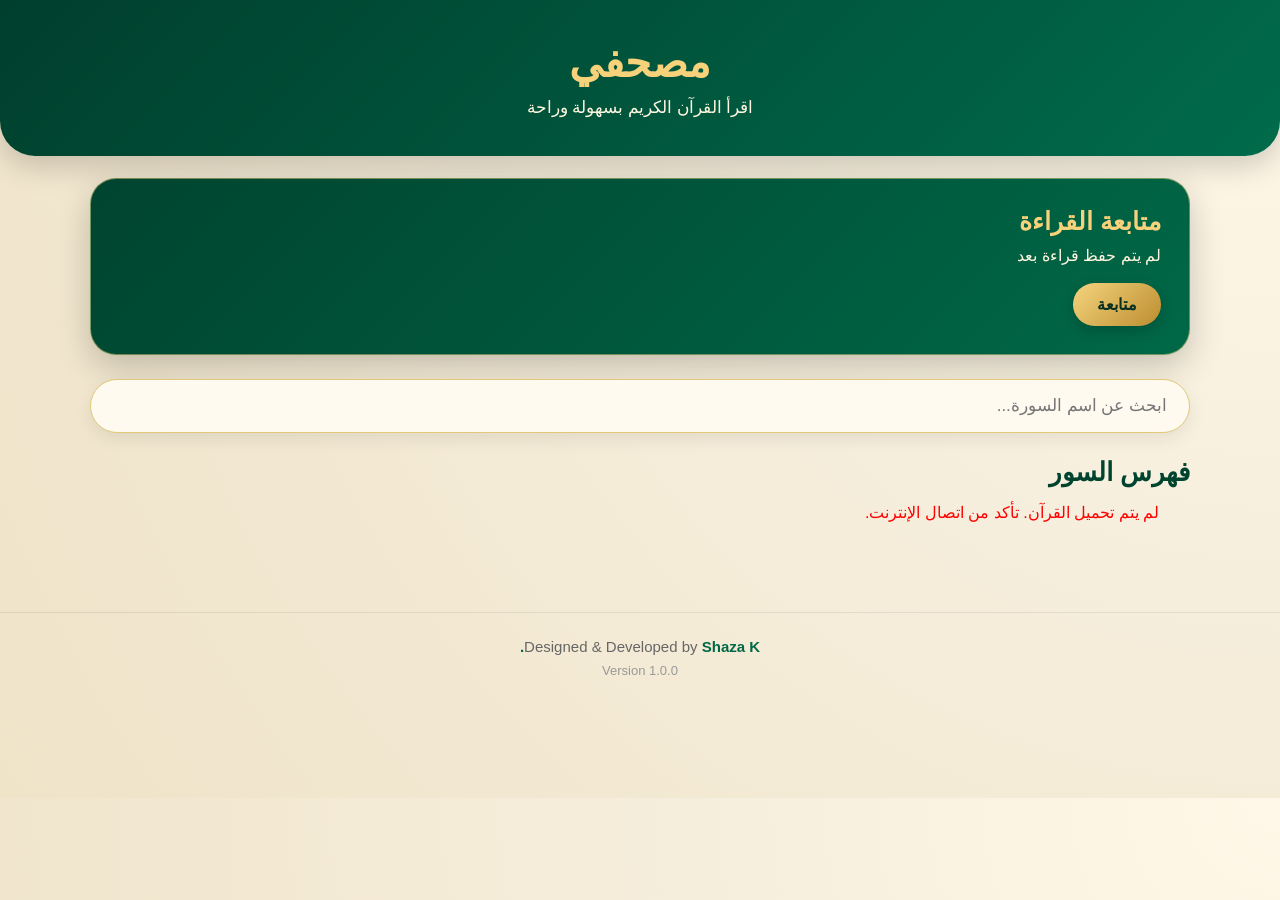
==== index.html @ fb2392d9 "Update index.html" ====
<!DOCTYPE html>
<html lang="ar" dir="rtl">
<head>
  <link rel="manifest" href="manifest.json">
  <meta name="theme-color" content="#006847">
  <meta charset="UTF-8" />
  <meta name="viewport" content="width=device-width, initial-scale=1.0" />
  <title>مصحفي</title>
  <link rel="stylesheet" href="style.css" />
</head>

<body>
  <header class="app-header">
    <h1>مصحفي</h1>
    <p>اقرأ القرآن الكريم بسهولة وراحة</p>
  </header>

  <main class="container">

    <section class="home-card">
      <h2>متابعة القراءة</h2>
      <p id="lastRead">لم يتم حفظ قراءة بعد</p>
      <button onclick="continueReading()">متابعة</button>
    </section>

    <div class="search-box">
      <input
        type="text"
        id="searchInput"
        placeholder="ابحث عن اسم السورة..."
        oninput="searchSurah()"
      />
    </div>

    <section>
      <h2 class="section-title">فهرس السور</h2>
      <div id="surahList" class="surah-list"></div>
    </section>

    <section id="readerPage" class="reader-page hidden">

      <div class="surah-header">
        <div class="ornament">❈ ❈ ❈</div>
        <h2 id="surahTitle"></h2>
        <p id="surahInfo"></p>
        <div class="ornament">❈ ❈ ❈</div>
      </div>

      <div id="ayahContainer" class="ayah-container"></div>

      <div class="reader-actions">
        <button onclick="backToHome()">↩<span>رجوع</span></button>
        <button onclick="decreaseFont()">A−<span>تصغير</span></button>
        <button onclick="increaseFont()">A+<span>تكبير</span></button>
        <button onclick="toggleDarkMode()">🌙<span>ليلي</span></button>
      </div>

    </section>

  </main>

  <footer class="app-footer">
    <p>Designed & Developed by <strong>Shaza K.</strong></p>
    <span>Version 1.0.0</span>
  </footer>

  <script src="script.js"></script>
  <script>
    if ("serviceWorker" in navigator) {
      navigator.serviceWorker.register("service-worker.js");
    }
  </script>
</body>
</html>
---- style.css ----
*{
  margin:0;
  padding:0;
  box-sizing:border-box;
}

html{
  scroll-behavior:smooth;
}

body{
  direction:rtl;
  font-family:Arial, Tahoma, sans-serif;
  background:radial-gradient(circle at top right,#fff8e8 0,#f6eedc 40%,#efe3c8 100%);
  color:#082f23;
  padding-bottom:95px;
}

/* Header */

.app-header{
  background:linear-gradient(135deg,#003f2d,#006b4a);
  color:#f7d27a;
  text-align:center;
  padding:38px 20px;
  border-bottom-left-radius:35px;
  border-bottom-right-radius:35px;
  box-shadow:0 10px 30px rgba(0,0,0,.18);
}

.app-header h1{
  font-size:42px;
  margin-bottom:10px;
}

.app-header p{
  color:#fff7df;
  font-size:17px;
}

/* Layout */

.container{
  width:94%;
  max-width:1100px;
  margin:auto;
  padding:22px 0 40px;
}

.hidden{
  display:none !important;
}

/* Home Card */

.home-card{
  background:linear-gradient(135deg,#00442f,#006847);
  color:white;
  border-radius:26px;
  padding:28px;
  margin-bottom:24px;
  box-shadow:0 12px 35px rgba(0,0,0,.2);
  border:1px solid rgba(255,215,130,.45);
}

.home-card h2{
  color:#f7d27a;
  margin-bottom:10px;
  font-size:25px;
}

.home-card p{
  margin-bottom:18px;
  color:#fff7df;
}

/* General Buttons */

button{
  background:linear-gradient(135deg,#f4d47e,#bd8d2f);
  color:#092f23;
  border:none;
  border-radius:50px;
  padding:12px 24px;
  cursor:pointer;
  font-size:16px;
  font-weight:bold;
  box-shadow:0 5px 14px rgba(0,0,0,.18);
  font-family:Arial, Tahoma, sans-serif;
  transition:.2s;
}

button:hover{
  transform:translateY(-2px);
}

/* Search */

.search-box{
  margin-bottom:24px;
}

.search-box input{
  width:100%;
  padding:16px 22px;
  border-radius:50px;
  border:1px solid #e2c879;
  background:#fffaf0;
  font-size:17px;
  outline:none;
  box-shadow:0 6px 18px rgba(0,0,0,.08);
  font-family:Arial, Tahoma, sans-serif;
}

.section-title{
  margin:20px 0 15px;
  font-size:26px;
  color:#00442f;
  font-family:Arial, Tahoma, sans-serif;
}

/* Surah List */

.surah-list{
  display:grid;
  grid-template-columns:repeat(auto-fill,minmax(280px,1fr));
  gap:16px;
}

.surah-card{
  background:#fffaf0;
  border:1px solid rgba(199,164,73,.45);
  border-radius:22px;
  padding:18px;
  cursor:pointer;
  box-shadow:0 8px 22px rgba(0,0,0,.1);
  transition:.25s;
  display:flex;
  align-items:center;
  gap:14px;
  text-align:right;
}

.surah-card:hover{
  transform:translateY(-4px);
  background:#fff4d8;
}

.surah-card h3{
  color:#00442f;
  font-size:21px;
  margin-bottom:6px;
  font-weight:700;
  line-height:1.6;
  letter-spacing:0;
  white-space:normal;
  font-family:Arial, Tahoma, sans-serif !important;
}

.surah-card span{
  color:#8a6a1f;
  font-size:14px;
  background:none;
  padding:0;
  font-family:Arial, Tahoma, sans-serif;
}

.surah-number{
  width:42px;
  height:42px;
  min-width:42px;
  border-radius:50%;
  background:linear-gradient(135deg,#f4d47e,#bd8d2f);
  color:#00442f;
  display:flex;
  align-items:center;
  justify-content:center;
  font-weight:bold;
  box-shadow:0 4px 12px rgba(0,0,0,.15);
  font-family:Arial, Tahoma, sans-serif;
}

.surah-arrow{
  margin-right:auto;
  color:#bd8d2f;
  font-size:28px;
  font-weight:bold;
}

/* Reader */

.reader-page{
  margin-top:20px;
  padding-bottom:120px;
}

.surah-header{
  background:linear-gradient(135deg,#00452f,#006847);
  border-radius:25px;
  padding:25px;
  margin-top:18px;
  margin-bottom:25px;
  text-align:center;
  box-shadow:0 10px 25px rgba(0,0,0,.15);
  border:2px solid #d7b55b;
}

#surahTitle{
  color:#FFD87A;
  font-size:42px;
  margin:10px 0;
  font-weight:bold;
  font-family:Arial, Tahoma, sans-serif;
  text-align:center;
  text-shadow:0 2px 5px rgba(0,0,0,.4);
}

#surahInfo{
  color:#FFF7DD;
  font-size:18px;
  margin-top:8px;
  font-family:Arial, Tahoma, sans-serif;
}

.ornament{
  color:#FFD87A;
  font-size:24px;
  letter-spacing:8px;
}

/* Bottom Toolbar */

.reader-actions{
  position:fixed;
  bottom:0;
  left:0;
  right:0;
  top:auto;
  z-index:9999;
  display:flex;
  flex-direction:row;
  justify-content:space-between;
  align-items:center;
  gap:8px;
  background:linear-gradient(135deg,#003f2d,#006847);
  padding:10px 10px calc(10px + env(safe-area-inset-bottom));
  border-radius:22px 22px 0 0;
  box-shadow:0 -6px 25px rgba(0,0,0,.28);
}

.reader-actions button{
  flex:1;
  width:auto;
  min-width:0;
  background:rgba(255,255,255,.12);
  color:#f7d27a;
  border:1px solid rgba(247,210,122,.45);
  border-radius:16px;
  padding:8px 4px;
  font-size:18px;
  font-weight:bold;
  box-shadow:none;
  white-space:nowrap;
}

.reader-actions button:hover{
  transform:none;
  background:rgba(255,255,255,.2);
}

.reader-actions button span{
  display:block;
  font-size:11px;
  margin-top:3px;
  color:#fff7df;
  font-weight:normal;
}

/* Ayahs */

.ayah-container{
  background:#fffaf0;
  border:1px solid rgba(199,164,73,.55);
  border-radius:28px;
  padding:32px;
  font-family:'Amiri', serif;
  font-size:40px;
  line-height:2.5;
  box-shadow:0 10px 32px rgba(0,0,0,.12);
}

.ayah{
  text-align:center;
  margin-bottom:24px;
  padding-bottom:18px;
  border-bottom:1px dashed rgba(199,164,73,.35);
}

.ayahNumber{
  color:#00442f;
  background:#f6df9a;
  border:1px solid #bd8d2f;
  border-radius:50%;
  padding:4px 9px;
  font-size:18px;
  margin-right:8px;
  font-family:Arial, Tahoma, sans-serif;
}

.basmala-box{
  background:linear-gradient(135deg,#fffdf6,#f8edd1);
  border:2px solid #d4af37;
  border-radius:20px;
  padding:20px;
  margin:25px 0 35px;
  text-align:center;
  box-shadow:0 8px 20px rgba(0,0,0,.12);
}

.basmala{
  font-family:'Amiri', serif;
  font-size:42px;
  color:#006847;
  line-height:2;
  text-shadow:0 1px 2px rgba(0,0,0,.15);
}

/* Footer */

.app-footer{
  text-align:center;
  margin-top:50px;
  padding:25px 15px;
  color:#666;
  border-top:1px solid rgba(0,0,0,.08);
  font-size:15px;
  font-family:Arial, Tahoma, sans-serif;
}

.app-footer strong{
  color:#006847;
}

.app-footer span{
  display:block;
  margin-top:8px;
  font-size:13px;
  color:#999;
}

/* Dark Mode */

.dark{
  background:linear-gradient(135deg,#061b15,#0b3327);
  color:white;
}

.dark .home-card,
.dark .ayah-container{
  background:#102820;
  color:white;
}

.dark .reader-actions{
  background:linear-gradient(135deg,#003f2d,#006847);
}

.dark .reader-actions button{
  background:rgba(255,255,255,.1);
  color:#F7D27A;
  border:1px solid rgba(247,210,122,.45);
}

.dark .reader-actions button span{
  color:#fff7df;
}

.dark .surah-card{
  background:#16352B;
  border:1px solid #d4af37;
  color:white;
}

.dark .surah-card h3{
  color:#F7D27A;
}

.dark .surah-card span{
  color:#EDE6C5;
}

.dark .surah-number{
  background:linear-gradient(135deg,#F7D27A,#BD8D2F);
  color:#003F2D;
}

.dark .surah-arrow{
  color:#F7D27A;
}

.dark .section-title{
  color:#f7d27a;
}

.dark input{
  background:#102820;
  color:white;
}

.dark .app-footer{
  color:#cfcfcf;
  border-top:1px solid rgba(255,255,255,.1);
}

.dark .app-footer strong{
  color:#F7D27A;
}

.dark .app-footer span{
  color:#999;
}

/* Mobile */

@media(max-width:700px){
  body{
    padding-bottom:105px;
  }

  .app-header h1{
    font-size:32px;
  }

  .surah-list{
    grid-template-columns:1fr;
  }

  .reader-page{
    margin-top:20px;
    padding-bottom:125px;
  }

  .reader-actions{
    gap:6px;
    padding:9px 8px calc(9px + env(safe-area-inset-bottom));
  }

  .reader-actions button{
    flex:1;
    width:auto;
    min-width:0;
    font-size:17px;
    padding:8px 3px;
  }

  .reader-actions button span{
    font-size:10px;
  }

  .surah-header{
    margin-top:20px;
    padding:22px;
  }

  #surahTitle{
    font-size:34px;
  }

  .ayah-container{
    font-size:27px;
    padding:22px;
  }

  .basmala{
    font-size:31px;
  }
}
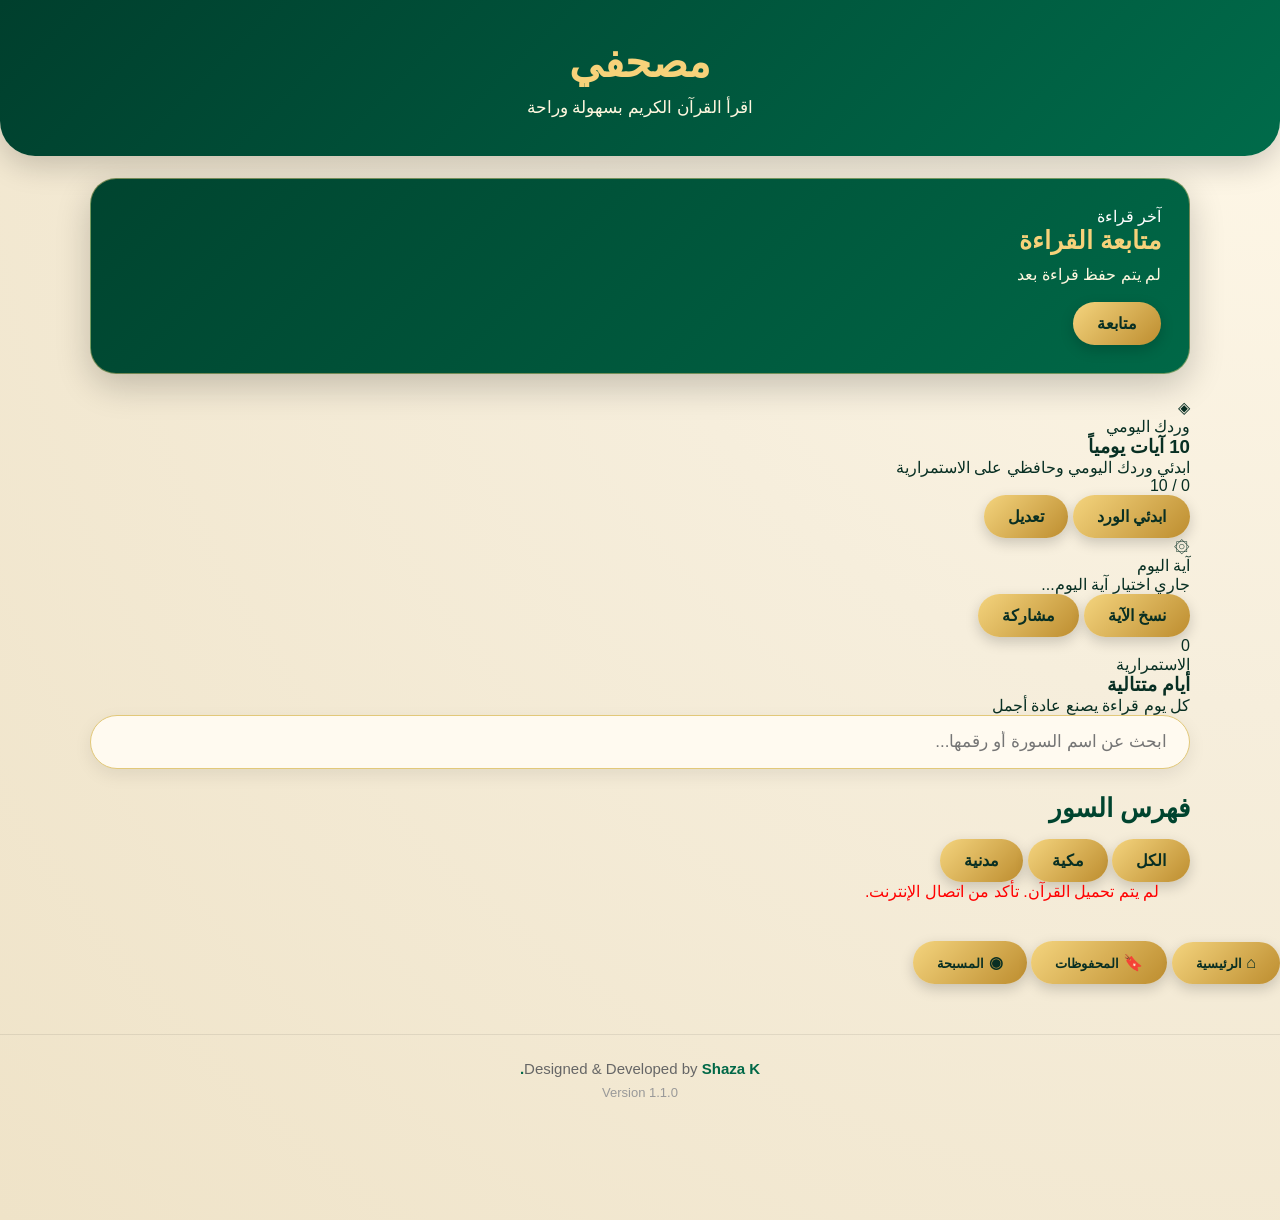
==== commit ca378a01: "Update index.html" ====
--- a/index.html
+++ b/index.html
@@ -17,58 +17,393 @@
 
   <main class="container">
 
-    <section class="home-card">
-      <h2>متابعة القراءة</h2>
-      <p id="lastRead">لم يتم حفظ قراءة بعد</p>
-      <button onclick="continueReading()">متابعة</button>
+    <section id="homePage" class="page-section">
+
+      <section class="home-card">
+        <div>
+          <span class="eyebrow">آخر قراءة</span>
+          <h2>متابعة القراءة</h2>
+          <p id="lastRead">لم يتم حفظ قراءة بعد</p>
+        </div>
+
+        <button onclick="continueReading()">متابعة</button>
+      </section>
+
+      <section class="feature-grid">
+
+        <article class="feature-card daily-card">
+          <div class="feature-icon">◈</div>
+
+          <div>
+            <span class="eyebrow">وردك اليومي</span>
+            <h3 id="dailyGoalTitle">10 آيات يومياً</h3>
+            <p id="dailyGoalText">
+              ابدئي وردك اليومي وحافظي على الاستمرارية
+            </p>
+          </div>
+
+          <div class="progress-wrap">
+            <div class="progress-track">
+              <div id="dailyProgressBar" class="progress-bar"></div>
+            </div>
+
+            <span id="dailyProgressText">0 / 10</span>
+          </div>
+
+          <div class="card-actions">
+            <button onclick="startDailyWird()">ابدئي الورد</button>
+            <button class="ghost-btn" onclick="openDailyGoalModal()">
+              تعديل
+            </button>
+          </div>
+        </article>
+
+        <article class="feature-card verse-card">
+          <div class="feature-icon">۞</div>
+
+          <div>
+            <span class="eyebrow">آية اليوم</span>
+
+            <p id="dailyVerseText" class="daily-verse">
+              جاري اختيار آية اليوم...
+            </p>
+
+            <span id="dailyVerseSource" class="verse-source"></span>
+          </div>
+
+          <div class="card-actions">
+            <button onclick="copyDailyVerse()">نسخ الآية</button>
+
+            <button class="ghost-btn" onclick="shareDailyVerse()">
+              مشاركة
+            </button>
+          </div>
+        </article>
+
+        <article class="feature-card streak-card">
+          <div class="streak-number" id="streakDays">0</div>
+
+          <div>
+            <span class="eyebrow">الاستمرارية</span>
+            <h3>أيام متتالية</h3>
+            <p>كل يوم قراءة يصنع عادة أجمل</p>
+          </div>
+        </article>
+
+      </section>
+
+      <div class="search-box">
+        <input
+          type="text"
+          id="searchInput"
+          placeholder="ابحث عن اسم السورة أو رقمها..."
+          oninput="searchSurah()"
+        />
+      </div>
+
+      <section>
+
+        <div class="section-heading-row">
+
+          <h2 class="section-title">فهرس السور</h2>
+
+          <div class="filter-tabs">
+
+            <button
+              class="filter-btn active"
+              onclick="filterSurahs('all', this)"
+            >
+              الكل
+            </button>
+
+            <button
+              class="filter-btn"
+              onclick="filterSurahs('مكية', this)"
+            >
+              مكية
+            </button>
+
+            <button
+              class="filter-btn"
+              onclick="filterSurahs('مدنية', this)"
+            >
+              مدنية
+            </button>
+
+          </div>
+
+        </div>
+
+        <div id="surahList" class="surah-list"></div>
+
+      </section>
+
     </section>
 
-    <div class="search-box">
-      <input
-        type="text"
-        id="searchInput"
-        placeholder="ابحث عن اسم السورة..."
-        oninput="searchSurah()"
-      />
+
+    <section id="bookmarksPage" class="page-section hidden">
+
+      <div class="page-head">
+        <span class="eyebrow">محفوظاتك</span>
+        <h2 class="section-title">الآيات المحفوظة</h2>
+      </div>
+
+      <div id="bookmarksList" class="bookmarks-list"></div>
+
+    </section>
+
+
+    <section id="tasbihPage" class="page-section hidden">
+
+      <div class="tasbih-card">
+
+        <span class="eyebrow">المسبحة</span>
+
+        <h2>اذكر الله</h2>
+
+        <select id="tasbihPhrase" onchange="changeTasbihPhrase()">
+          <option>سبحان الله</option>
+          <option>الحمد لله</option>
+          <option>الله أكبر</option>
+          <option>أستغفر الله</option>
+          <option>لا إله إلا الله</option>
+        </select>
+
+        <button
+          id="tasbihButton"
+          class="tasbih-button"
+          onclick="incrementTasbih()"
+        >
+          <span id="tasbihCount">0</span>
+          <small>اضغطي للتسبيح</small>
+        </button>
+
+        <div class="tasbih-target">
+
+          <span id="tasbihTargetText">0 / 33</span>
+
+          <div class="progress-track">
+            <div
+              id="tasbihProgressBar"
+              class="progress-bar"
+            ></div>
+          </div>
+
+        </div>
+
+        <div class="tasbih-actions">
+
+          <button onclick="changeTasbihTarget()">
+            تغيير الهدف
+          </button>
+
+          <button
+            class="ghost-btn"
+            onclick="resetTasbih()"
+          >
+            تصفير
+          </button>
+
+        </div>
+
+      </div>
+
+    </section>
+
+
+    <section id="readerPage" class="reader-page hidden">
+
+      <div class="surah-header">
+
+        <div class="ornament">❈ ❈ ❈</div>
+
+        <h2 id="surahTitle"></h2>
+
+        <p id="surahInfo"></p>
+
+        <div class="ornament">❈ ❈ ❈</div>
+
+      </div>
+
+      <div id="ayahContainer" class="ayah-container"></div>
+
+      <div class="reader-actions">
+
+        <button onclick="backToHome()">
+          ↩
+          <span>رجوع</span>
+        </button>
+
+        <button onclick="decreaseFont()">
+          A−
+          <span>تصغير</span>
+        </button>
+
+        <button onclick="increaseFont()">
+          A+
+          <span>تكبير</span>
+        </button>
+
+        <button onclick="toggleDarkMode()">
+          🌙
+          <span>ليلي</span>
+        </button>
+
+      </div>
+
+    </section>
+
+  </main>
+
+
+  <nav id="bottomNav" class="bottom-nav">
+
+    <button
+      class="nav-btn active"
+      data-page="homePage"
+      onclick="showPage('homePage', this)"
+    >
+      <span>⌂</span>
+      <small>الرئيسية</small>
+    </button>
+
+    <button
+      class="nav-btn"
+      data-page="bookmarksPage"
+      onclick="showPage('bookmarksPage', this)"
+    >
+      <span>🔖</span>
+      <small>المحفوظات</small>
+    </button>
+
+    <button
+      class="nav-btn"
+      data-page="tasbihPage"
+      onclick="showPage('tasbihPage', this)"
+    >
+      <span>◉</span>
+      <small>المسبحة</small>
+    </button>
+
+  </nav>
+
+
+  <div
+    id="ayahActionSheet"
+    class="action-sheet hidden"
+    onclick="closeAyahActions(event)"
+  >
+
+    <div class="action-sheet-panel">
+
+      <div class="sheet-handle"></div>
+
+      <h3 id="selectedAyahTitle">خيارات الآية</h3>
+
+      <p
+        id="selectedAyahPreview"
+        class="selected-ayah-preview"
+      ></p>
+
+      <div class="action-grid">
+
+        <button onclick="saveSelectedAyah()">
+          🔖
+          <span>حفظ</span>
+        </button>
+
+        <button onclick="copySelectedAyah()">
+          📋
+          <span>نسخ</span>
+        </button>
+
+        <button onclick="shareSelectedAyah()">
+          📤
+          <span>مشاركة</span>
+        </button>
+
+      </div>
+
+      <button
+        class="close-sheet"
+        onclick="closeAyahActions()"
+      >
+        إغلاق
+      </button>
+
     </div>
 
-    <section>
-      <h2 class="section-title">فهرس السور</h2>
-      <div id="surahList" class="surah-list"></div>
-    </section>
-
-    <section id="readerPage" class="reader-page hidden">
-
-      <div class="surah-header">
-        <div class="ornament">❈ ❈ ❈</div>
-        <h2 id="surahTitle"></h2>
-        <p id="surahInfo"></p>
-        <div class="ornament">❈ ❈ ❈</div>
-      </div>
-
-      <div id="ayahContainer" class="ayah-container"></div>
-
-      <div class="reader-actions">
-        <button onclick="backToHome()">↩<span>رجوع</span></button>
-        <button onclick="decreaseFont()">A−<span>تصغير</span></button>
-        <button onclick="increaseFont()">A+<span>تكبير</span></button>
-        <button onclick="toggleDarkMode()">🌙<span>ليلي</span></button>
-      </div>
-
-    </section>
-
-  </main>
+  </div>
+
+
+  <div
+    id="dailyGoalModal"
+    class="action-sheet hidden"
+    onclick="closeDailyGoalModal(event)"
+  >
+
+    <div class="action-sheet-panel">
+
+      <div class="sheet-handle"></div>
+
+      <h3>تحديد الورد اليومي</h3>
+
+      <p class="modal-note">
+        اختاري عدد الآيات التي تريدين قراءتها يومياً.
+      </p>
+
+      <div class="goal-options">
+
+        <button onclick="setDailyGoal(5)">
+          5 آيات
+        </button>
+
+        <button onclick="setDailyGoal(10)">
+          10 آيات
+        </button>
+
+        <button onclick="setDailyGoal(20)">
+          20 آية
+        </button>
+
+        <button onclick="setDailyGoal(50)">
+          50 آية
+        </button>
+
+      </div>
+
+      <button
+        class="close-sheet"
+        onclick="closeDailyGoalModal()"
+      >
+        إغلاق
+      </button>
+
+    </div>
+
+  </div>
+
+
+  <div id="toast" class="toast"></div>
+
 
   <footer class="app-footer">
-    <p>Designed & Developed by <strong>Shaza K.</strong></p>
-    <span>Version 1.0.0</span>
+    <p>
+      Designed & Developed by
+      <strong>Shaza K.</strong>
+    </p>
+
+    <span>Version 1.1.0</span>
   </footer>
 
+
   <script src="script.js"></script>
+
   <script>
     if ("serviceWorker" in navigator) {
       navigator.serviceWorker.register("service-worker.js");
     }
   </script>
+
 </body>
 </html>
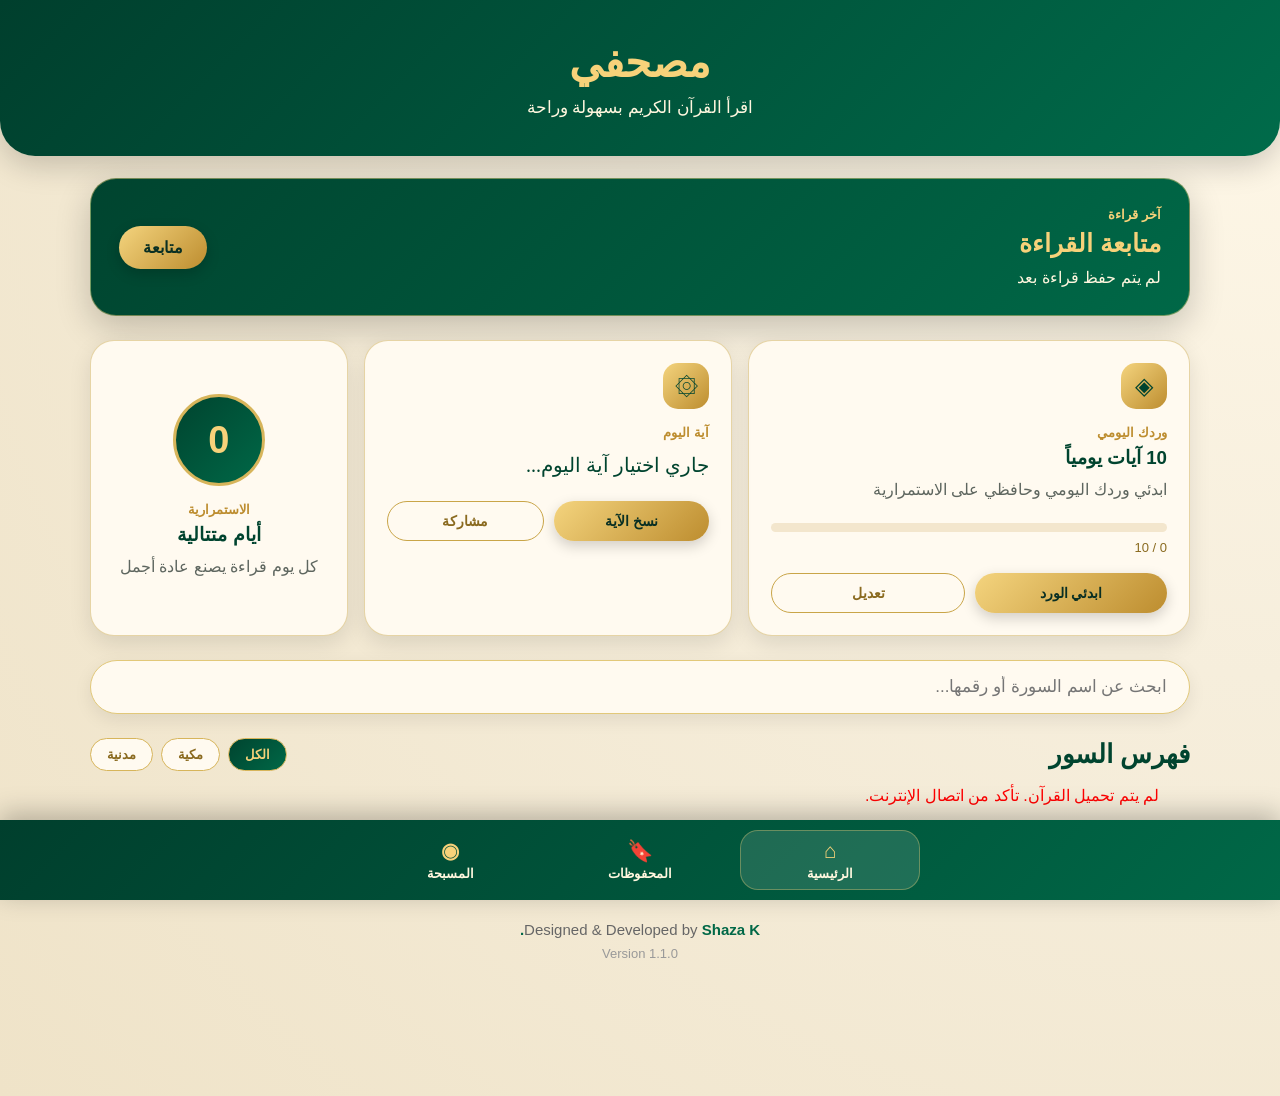
==== commit 9d8aba9e: "Update index.html" ====
--- a/index.html
+++ b/index.html
@@ -407,3 +407,29 @@
 
 </body>
 </html>
+<script src="./script.js"></script>
+
+<script>
+  if ("serviceWorker" in navigator) {
+    window.addEventListener("load", async () => {
+      try {
+        const registration = await navigator.serviceWorker.register(
+          "./service-worker.js"
+        );
+
+        console.log(
+          "Service Worker registered:",
+          registration.scope
+        );
+      } catch (error) {
+        console.error(
+          "Service Worker registration failed:",
+          error
+        );
+      }
+    });
+  }
+</script>
+
+</body>
+</html>
--- a/style.css
+++ b/style.css
@@ -13,10 +13,8 @@
   font-family:Arial, Tahoma, sans-serif;
   background:radial-gradient(circle at top right,#fff8e8 0,#f6eedc 40%,#efe3c8 100%);
   color:#082f23;
-  padding-bottom:95px;
-}
-
-/* Header */
+  padding-bottom:110px;
+}
 
 .app-header{
   background:linear-gradient(135deg,#003f2d,#006b4a);
@@ -37,8 +35,6 @@
   color:#fff7df;
   font-size:17px;
 }
-
-/* Layout */
 
 .container{
   width:94%;
@@ -51,7 +47,13 @@
   display:none !important;
 }
 
-/* Home Card */
+.eyebrow{
+  display:block;
+  color:#bd8d2f;
+  font-size:13px;
+  font-weight:bold;
+  margin-bottom:7px;
+}
 
 .home-card{
   background:linear-gradient(135deg,#00442f,#006847);
@@ -61,6 +63,14 @@
   margin-bottom:24px;
   box-shadow:0 12px 35px rgba(0,0,0,.2);
   border:1px solid rgba(255,215,130,.45);
+  display:flex;
+  align-items:center;
+  justify-content:space-between;
+  gap:20px;
+}
+
+.home-card .eyebrow{
+  color:#f7d27a;
 }
 
 .home-card h2{
@@ -70,11 +80,8 @@
 }
 
 .home-card p{
-  margin-bottom:18px;
   color:#fff7df;
 }
-
-/* General Buttons */
 
 button{
   background:linear-gradient(135deg,#f4d47e,#bd8d2f);
@@ -94,7 +101,125 @@
   transform:translateY(-2px);
 }
 
-/* Search */
+.ghost-btn{
+  background:transparent;
+  border:1px solid #c9a548;
+  color:#8a6a1f;
+  box-shadow:none;
+}
+
+.feature-grid{
+  display:grid;
+  grid-template-columns:1.2fr 1fr .7fr;
+  gap:16px;
+  margin-bottom:24px;
+}
+
+.feature-card{
+  background:#fffaf0;
+  border:1px solid rgba(199,164,73,.45);
+  border-radius:24px;
+  padding:22px;
+  box-shadow:0 8px 22px rgba(0,0,0,.1);
+}
+
+.feature-card h3{
+  color:#00442f;
+  margin-bottom:7px;
+}
+
+.feature-card p{
+  color:#5e665f;
+  line-height:1.8;
+}
+
+.feature-icon{
+  width:46px;
+  height:46px;
+  border-radius:15px;
+  background:linear-gradient(135deg,#f4d47e,#bd8d2f);
+  display:flex;
+  align-items:center;
+  justify-content:center;
+  font-size:24px;
+  color:#00442f;
+  margin-bottom:16px;
+}
+
+.card-actions{
+  display:flex;
+  gap:10px;
+  margin-top:18px;
+}
+
+.card-actions button{
+  flex:1;
+  padding:11px 14px;
+  font-size:14px;
+}
+
+.progress-wrap{
+  margin-top:18px;
+}
+
+.progress-track{
+  height:9px;
+  background:rgba(189,141,47,.18);
+  border-radius:50px;
+  overflow:hidden;
+}
+
+.progress-bar{
+  height:100%;
+  width:0%;
+  background:linear-gradient(90deg,#bd8d2f,#f4d47e);
+  border-radius:50px;
+  transition:.3s;
+}
+
+#dailyProgressText,
+#tasbihTargetText{
+  display:block;
+  margin-top:8px;
+  color:#8a6a1f;
+  font-size:13px;
+}
+
+.daily-verse{
+  font-size:20px;
+  color:#00442f !important;
+  font-family:'Amiri', serif;
+}
+
+.verse-source{
+  display:block;
+  margin-top:12px;
+  color:#8a6a1f;
+  font-size:13px;
+}
+
+.streak-card{
+  display:flex;
+  align-items:center;
+  justify-content:center;
+  flex-direction:column;
+  text-align:center;
+}
+
+.streak-number{
+  width:92px;
+  height:92px;
+  border-radius:50%;
+  display:flex;
+  align-items:center;
+  justify-content:center;
+  background:linear-gradient(135deg,#00442f,#006847);
+  color:#f7d27a;
+  border:3px solid #d7b55b;
+  font-size:38px;
+  font-weight:bold;
+  margin-bottom:16px;
+}
 
 .search-box{
   margin-bottom:24px;
@@ -112,14 +237,37 @@
   font-family:Arial, Tahoma, sans-serif;
 }
 
+.section-heading-row{
+  display:flex;
+  justify-content:space-between;
+  align-items:center;
+  gap:18px;
+  margin:20px 0 15px;
+}
+
 .section-title{
-  margin:20px 0 15px;
   font-size:26px;
   color:#00442f;
-  font-family:Arial, Tahoma, sans-serif;
-}
-
-/* Surah List */
+}
+
+.filter-tabs{
+  display:flex;
+  gap:8px;
+}
+
+.filter-btn{
+  padding:8px 16px;
+  box-shadow:none;
+  background:#fffaf0;
+  border:1px solid #d7b55b;
+  color:#8a6a1f;
+  font-size:13px;
+}
+
+.filter-btn.active{
+  background:linear-gradient(135deg,#00442f,#006847);
+  color:#f7d27a;
+}
 
 .surah-list{
   display:grid;
@@ -152,17 +300,11 @@
   margin-bottom:6px;
   font-weight:700;
   line-height:1.6;
-  letter-spacing:0;
-  white-space:normal;
-  font-family:Arial, Tahoma, sans-serif !important;
 }
 
 .surah-card span{
   color:#8a6a1f;
   font-size:14px;
-  background:none;
-  padding:0;
-  font-family:Arial, Tahoma, sans-serif;
 }
 
 .surah-number{
@@ -177,7 +319,6 @@
   justify-content:center;
   font-weight:bold;
   box-shadow:0 4px 12px rgba(0,0,0,.15);
-  font-family:Arial, Tahoma, sans-serif;
 }
 
 .surah-arrow{
@@ -186,8 +327,6 @@
   font-size:28px;
   font-weight:bold;
 }
-
-/* Reader */
 
 .reader-page{
   margin-top:20px;
@@ -210,7 +349,6 @@
   font-size:42px;
   margin:10px 0;
   font-weight:bold;
-  font-family:Arial, Tahoma, sans-serif;
   text-align:center;
   text-shadow:0 2px 5px rgba(0,0,0,.4);
 }
@@ -219,7 +357,6 @@
   color:#FFF7DD;
   font-size:18px;
   margin-top:8px;
-  font-family:Arial, Tahoma, sans-serif;
 }
 
 .ornament{
@@ -227,18 +364,14 @@
   font-size:24px;
   letter-spacing:8px;
 }
-
-/* Bottom Toolbar */
 
 .reader-actions{
   position:fixed;
   bottom:0;
   left:0;
   right:0;
-  top:auto;
   z-index:9999;
   display:flex;
-  flex-direction:row;
   justify-content:space-between;
   align-items:center;
   gap:8px;
@@ -250,7 +383,6 @@
 
 .reader-actions button{
   flex:1;
-  width:auto;
   min-width:0;
   background:rgba(255,255,255,.12);
   color:#f7d27a;
@@ -258,14 +390,8 @@
   border-radius:16px;
   padding:8px 4px;
   font-size:18px;
-  font-weight:bold;
   box-shadow:none;
   white-space:nowrap;
-}
-
-.reader-actions button:hover{
-  transform:none;
-  background:rgba(255,255,255,.2);
 }
 
 .reader-actions button span{
@@ -275,8 +401,6 @@
   color:#fff7df;
   font-weight:normal;
 }
-
-/* Ayahs */
 
 .ayah-container{
   background:#fffaf0;
@@ -292,8 +416,16 @@
 .ayah{
   text-align:center;
   margin-bottom:24px;
-  padding-bottom:18px;
+  padding:18px 10px;
   border-bottom:1px dashed rgba(199,164,73,.35);
+  border-radius:18px;
+  cursor:pointer;
+  transition:.2s;
+}
+
+.ayah:hover,
+.ayah:active{
+  background:#fff4d8;
 }
 
 .ayahNumber{
@@ -322,10 +454,267 @@
   font-size:42px;
   color:#006847;
   line-height:2;
-  text-shadow:0 1px 2px rgba(0,0,0,.15);
-}
-
-/* Footer */
+}
+
+.bottom-nav{
+  position:fixed;
+  bottom:0;
+  left:0;
+  right:0;
+  z-index:9000;
+  background:linear-gradient(135deg,#003f2d,#006847);
+  display:flex;
+  justify-content:center;
+  gap:10px;
+  padding:10px 12px calc(10px + env(safe-area-inset-bottom));
+  box-shadow:0 -6px 25px rgba(0,0,0,.25);
+}
+
+.nav-btn{
+  width:min(180px,30%);
+  background:transparent;
+  border:1px solid transparent;
+  box-shadow:none;
+  color:#fff7df;
+  border-radius:18px;
+  padding:8px 10px;
+}
+
+.nav-btn span{
+  display:block;
+  font-size:21px;
+  color:#f7d27a;
+}
+
+.nav-btn small{
+  display:block;
+  margin-top:3px;
+}
+
+.nav-btn.active{
+  background:rgba(255,255,255,.12);
+  border-color:rgba(247,210,122,.35);
+}
+
+.bookmarks-list{
+  display:grid;
+  gap:14px;
+}
+
+.bookmark-card{
+  background:#fffaf0;
+  border:1px solid rgba(199,164,73,.45);
+  border-radius:22px;
+  padding:20px;
+  box-shadow:0 8px 22px rgba(0,0,0,.1);
+}
+
+.bookmark-card p{
+  font-family:'Amiri', serif;
+  color:#00442f;
+  font-size:25px;
+  line-height:2;
+}
+
+.bookmark-meta{
+  display:flex;
+  justify-content:space-between;
+  align-items:center;
+  gap:12px;
+  margin-top:12px;
+  color:#8a6a1f;
+  font-size:13px;
+}
+
+.bookmark-meta button{
+  padding:7px 12px;
+  font-size:12px;
+  background:transparent;
+  color:#9c2d2d;
+  border:1px solid rgba(156,45,45,.35);
+  box-shadow:none;
+}
+
+.empty-state{
+  text-align:center;
+  background:#fffaf0;
+  border:1px dashed #d7b55b;
+  border-radius:22px;
+  padding:42px 20px;
+  color:#8a6a1f;
+}
+
+.tasbih-card{
+  max-width:620px;
+  margin:20px auto;
+  background:#fffaf0;
+  border:1px solid rgba(199,164,73,.45);
+  border-radius:30px;
+  padding:30px;
+  text-align:center;
+  box-shadow:0 12px 35px rgba(0,0,0,.14);
+}
+
+.tasbih-card h2{
+  color:#00442f;
+  font-size:34px;
+  margin-bottom:20px;
+}
+
+#tasbihPhrase{
+  width:100%;
+  padding:14px 18px;
+  border-radius:50px;
+  border:1px solid #d7b55b;
+  background:#fffdf7;
+  color:#00442f;
+  font-size:18px;
+  outline:none;
+  margin-bottom:24px;
+}
+
+.tasbih-button{
+  width:230px;
+  height:230px;
+  border-radius:50%;
+  margin:10px auto 26px;
+  background:linear-gradient(135deg,#00442f,#006847);
+  color:#f7d27a;
+  border:5px solid #d7b55b;
+  display:flex;
+  flex-direction:column;
+  align-items:center;
+  justify-content:center;
+  box-shadow:0 15px 35px rgba(0,0,0,.22);
+}
+
+.tasbih-button span{
+  font-size:72px;
+  line-height:1;
+}
+
+.tasbih-button small{
+  margin-top:12px;
+  color:#fff7df;
+}
+
+.tasbih-target{
+  max-width:380px;
+  margin:auto;
+}
+
+.tasbih-actions{
+  display:flex;
+  gap:12px;
+  justify-content:center;
+  margin-top:22px;
+}
+
+.action-sheet{
+  position:fixed;
+  inset:0;
+  background:rgba(0,0,0,.48);
+  z-index:12000;
+  display:flex;
+  align-items:flex-end;
+  justify-content:center;
+  padding:16px;
+}
+
+.action-sheet-panel{
+  width:min(600px,100%);
+  background:#fffaf0;
+  border:1px solid #d7b55b;
+  border-radius:28px 28px 20px 20px;
+  padding:22px;
+  box-shadow:0 20px 60px rgba(0,0,0,.35);
+}
+
+.sheet-handle{
+  width:58px;
+  height:5px;
+  border-radius:50px;
+  background:#d8c89b;
+  margin:0 auto 18px;
+}
+
+.action-sheet-panel h3{
+  color:#00442f;
+  text-align:center;
+  font-size:23px;
+}
+
+.selected-ayah-preview{
+  font-family:'Amiri', serif;
+  font-size:23px;
+  line-height:2;
+  color:#00442f;
+  text-align:center;
+  margin:18px 0;
+  max-height:180px;
+  overflow:auto;
+}
+
+.action-grid{
+  display:grid;
+  grid-template-columns:repeat(3,1fr);
+  gap:10px;
+}
+
+.action-grid button{
+  border-radius:18px;
+  padding:16px 10px;
+}
+
+.action-grid button span{
+  display:block;
+  margin-top:6px;
+  font-size:12px;
+}
+
+.close-sheet{
+  width:100%;
+  margin-top:14px;
+  background:transparent;
+  color:#8a6a1f;
+  border:1px solid #d7b55b;
+  box-shadow:none;
+}
+
+.modal-note{
+  text-align:center;
+  color:#666;
+  margin:12px 0 18px;
+}
+
+.goal-options{
+  display:grid;
+  grid-template-columns:repeat(2,1fr);
+  gap:10px;
+}
+
+.toast{
+  position:fixed;
+  left:50%;
+  bottom:105px;
+  transform:translateX(-50%) translateY(20px);
+  background:#003f2d;
+  color:#fff7df;
+  border:1px solid #d7b55b;
+  border-radius:50px;
+  padding:12px 20px;
+  opacity:0;
+  pointer-events:none;
+  transition:.25s;
+  z-index:15000;
+  box-shadow:0 10px 25px rgba(0,0,0,.25);
+  white-space:nowrap;
+}
+
+.toast.show{
+  opacity:1;
+  transform:translateX(-50%) translateY(0);
+}
 
 .app-footer{
   text-align:center;
@@ -334,7 +723,6 @@
   color:#666;
   border-top:1px solid rgba(0,0,0,.08);
   font-size:15px;
-  font-family:Arial, Tahoma, sans-serif;
 }
 
 .app-footer strong{
@@ -348,31 +736,33 @@
   color:#999;
 }
 
-/* Dark Mode */
-
 .dark{
   background:linear-gradient(135deg,#061b15,#0b3327);
   color:white;
 }
 
-.dark .home-card,
-.dark .ayah-container{
+.dark .feature-card,
+.dark .ayah-container,
+.dark .bookmark-card,
+.dark .tasbih-card,
+.dark .action-sheet-panel,
+.dark .empty-state{
   background:#102820;
   color:white;
 }
 
-.dark .reader-actions{
-  background:linear-gradient(135deg,#003f2d,#006847);
-}
-
-.dark .reader-actions button{
-  background:rgba(255,255,255,.1);
-  color:#F7D27A;
-  border:1px solid rgba(247,210,122,.45);
-}
-
-.dark .reader-actions button span{
-  color:#fff7df;
+.dark .feature-card h3,
+.dark .daily-verse,
+.dark .bookmark-card p,
+.dark .tasbih-card h2,
+.dark .action-sheet-panel h3,
+.dark .selected-ayah-preview{
+  color:#F7D27A !important;
+}
+
+.dark .feature-card p,
+.dark .modal-note{
+  color:#e5e0ce;
 }
 
 .dark .surah-card{
@@ -394,17 +784,30 @@
   color:#003F2D;
 }
 
-.dark .surah-arrow{
+.dark .surah-arrow,
+.dark .section-title{
   color:#F7D27A;
 }
 
-.dark .section-title{
-  color:#f7d27a;
-}
-
-.dark input{
+.dark input,
+.dark #tasbihPhrase{
   background:#102820;
   color:white;
+}
+
+.dark .filter-btn{
+  background:#16352B;
+  color:#f7d27a;
+}
+
+.dark .filter-btn.active{
+  background:linear-gradient(135deg,#f4d47e,#bd8d2f);
+  color:#003f2d;
+}
+
+.dark .ayah:hover,
+.dark .ayah:active{
+  background:#16352B;
 }
 
 .dark .app-footer{
@@ -420,15 +823,63 @@
   color:#999;
 }
 
-/* Mobile */
+@media(max-width:850px){
+
+  .feature-grid{
+    grid-template-columns:1fr 1fr;
+  }
+
+  .streak-card{
+    grid-column:1 / -1;
+    flex-direction:row;
+    gap:20px;
+    justify-content:flex-start;
+    text-align:right;
+  }
+
+  .streak-number{
+    margin-bottom:0;
+  }
+
+}
 
 @media(max-width:700px){
+
   body{
     padding-bottom:105px;
   }
 
+  .app-header{
+    padding:30px 20px;
+  }
+
   .app-header h1{
     font-size:32px;
+  }
+
+  .home-card{
+    padding:22px;
+  }
+
+  .feature-grid{
+    grid-template-columns:1fr;
+  }
+
+  .streak-card{
+    grid-column:auto;
+  }
+
+  .section-heading-row{
+    align-items:flex-start;
+    flex-direction:column;
+  }
+
+  .filter-tabs{
+    width:100%;
+  }
+
+  .filter-btn{
+    flex:1;
   }
 
   .surah-list{
@@ -446,9 +897,6 @@
   }
 
   .reader-actions button{
-    flex:1;
-    width:auto;
-    min-width:0;
     font-size:17px;
     padding:8px 3px;
   }
@@ -468,10 +916,29 @@
 
   .ayah-container{
     font-size:27px;
-    padding:22px;
+    padding:16px;
   }
 
   .basmala{
     font-size:31px;
   }
-}
+
+  .bottom-nav{
+    justify-content:space-around;
+  }
+
+  .nav-btn{
+    width:31%;
+    padding:7px 5px;
+  }
+
+  .tasbih-button{
+    width:200px;
+    height:200px;
+  }
+
+  .tasbih-button span{
+    font-size:64px;
+  }
+
+}
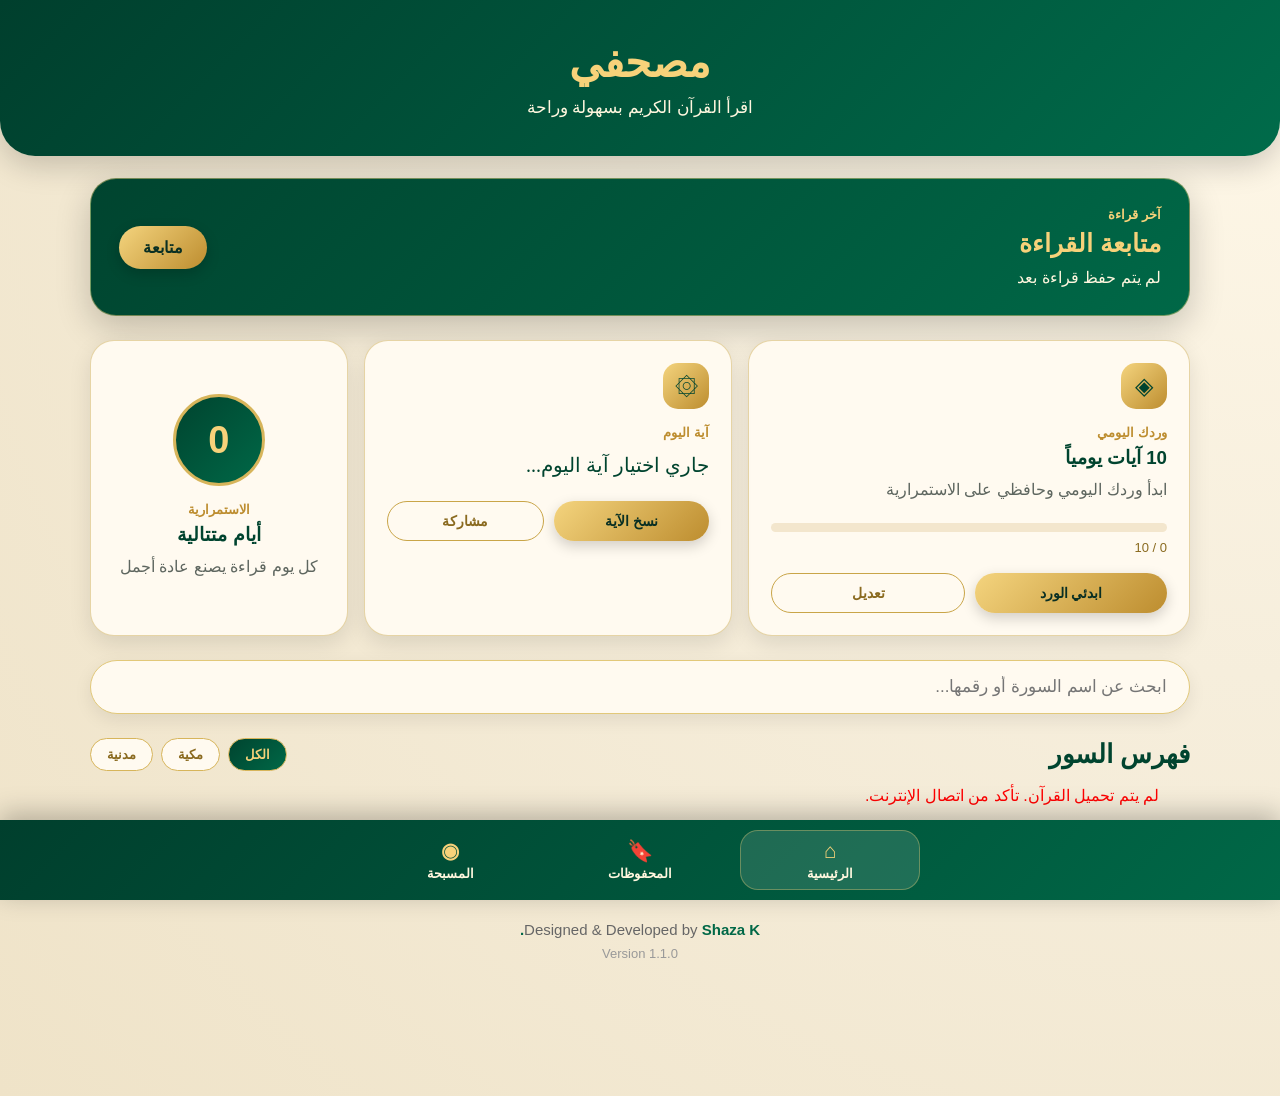
==== commit eeb7c3fb: "Update index.html" ====
--- a/index.html
+++ b/index.html
@@ -38,7 +38,7 @@
             <span class="eyebrow">وردك اليومي</span>
             <h3 id="dailyGoalTitle">10 آيات يومياً</h3>
             <p id="dailyGoalText">
-              ابدئي وردك اليومي وحافظي على الاستمرارية
+              ابدأ وردك اليومي وحافظي على الاستمرارية
             </p>
           </div>
 
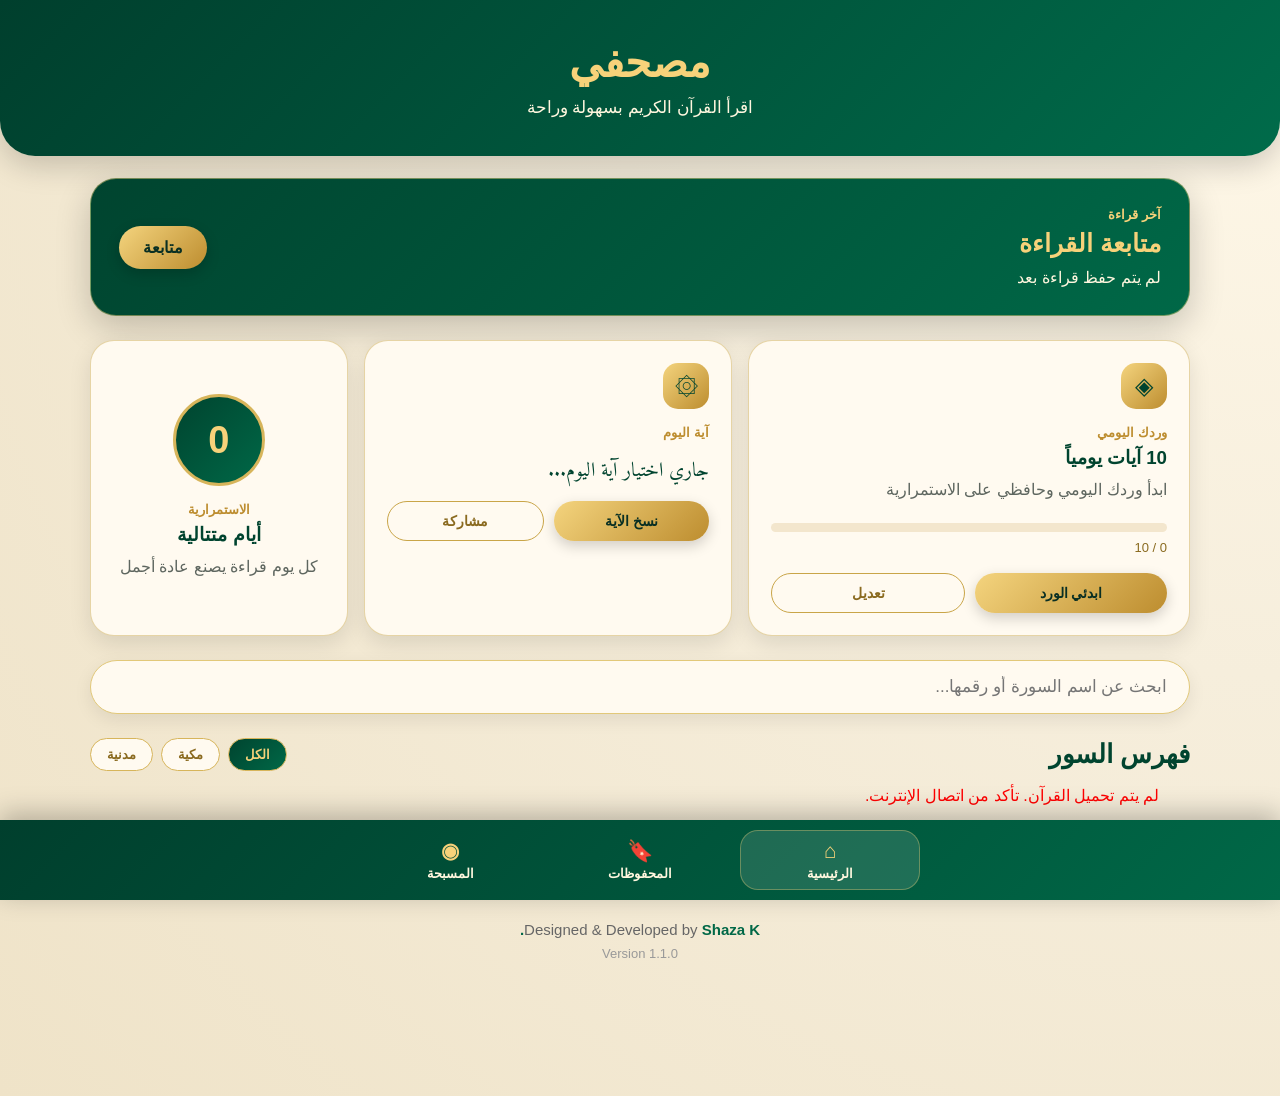
==== commit 4b931d20: "Update index.html" ====
--- a/index.html
+++ b/index.html
@@ -224,6 +224,62 @@
         <div class="ornament">❈ ❈ ❈</div>
 
       </div>
+      <div class="audio-player">
+
+  <div class="audio-player-head">
+    <div>
+      <span class="audio-label">الاستماع</span>
+      <strong id="audioStatus">جاهز للتشغيل</strong>
+    </div>
+
+    <select id="reciterSelect" onchange="changeReciter()">
+      <option value="ar.alafasy">مشاري راشد العفاسي</option>
+      <option value="ar.minshawi">محمد صديق المنشاوي</option>
+      <option value="ar.sudais">عبدالرحمن السديس</option>
+      <option value="ar.abdulbasit">عبد الباسط عبد الصمد</option>
+      <option value="ar.husary">محمود خليل الحصري</option>
+    </select>
+  </div>
+
+  <div class="audio-controls">
+
+    <button onclick="previousAudioAyah()">
+      ⏮
+      <span>السابقة</span>
+    </button>
+
+    <button
+      id="audioPlayButton"
+      class="audio-main-button"
+      onclick="toggleSurahAudio()"
+    >
+      ▶
+      <span>تشغيل</span>
+    </button>
+
+    <button onclick="nextAudioAyah()">
+      ⏭
+      <span>التالية</span>
+    </button>
+
+    <button onclick="stopSurahAudio()">
+      ■
+      <span>إيقاف</span>
+    </button>
+
+  </div>
+
+  <div class="audio-progress">
+    <div class="audio-progress-track">
+      <div id="audioProgressBar"></div>
+    </div>
+
+    <span id="audioAyahInfo">
+      لم يبدأ التشغيل
+    </span>
+  </div>
+
+</div>
 
       <div id="ayahContainer" class="ayah-container"></div>
 
@@ -349,7 +405,7 @@
       <h3>تحديد الورد اليومي</h3>
 
       <p class="modal-note">
-        اختاري عدد الآيات التي تريدين قراءتها يومياً.
+        اختر عدد الآيات التي تريد قراءتها يومياً.
       </p>
 
       <div class="goal-options">
--- a/style.css
+++ b/style.css
@@ -1,4 +1,10 @@
-*{
+@font-face {
+  font-family: "MushafiQuran";
+  src: url("./fonts/AmiriQuran.ttf") format("truetype");
+  font-weight: normal;
+  font-style: normal;
+  font-display: block;
+}*{
   margin:0;
   padding:0;
   box-sizing:border-box;
@@ -188,7 +194,7 @@
 .daily-verse{
   font-size:20px;
   color:#00442f !important;
-  font-family:'Amiri', serif;
+  font-family:"MushafiQuran", serif !important;
 }
 
 .verse-source{
@@ -406,51 +412,72 @@
   background:#fffaf0;
   border:1px solid rgba(199,164,73,.55);
   border-radius:28px;
-  padding:32px;
-  font-family:'Amiri', serif;
+  padding:38px;
+  font-family:"MushafiQuran", serif !important;
   font-size:40px;
-  line-height:2.5;
+  line-height:2.2;
   box-shadow:0 10px 32px rgba(0,0,0,.12);
 }
 
+.quran-text{
+  direction:rtl;
+  text-align:justify;
+  text-align-last:center;
+  line-height:2.35;
+  word-spacing:3px;
+}
+
 .ayah{
-  text-align:center;
-  margin-bottom:24px;
-  padding:18px 10px;
-  border-bottom:1px dashed rgba(199,164,73,.35);
-  border-radius:18px;
+  display:inline;
   cursor:pointer;
+  padding:4px 2px;
+  border-radius:8px;
   transition:.2s;
-}
-
-.ayah:hover,
+  -webkit-tap-highlight-color:transparent;
+}
+
+.ayah:hover{
+  background:rgba(244,212,126,.28);
+}
+
 .ayah:active{
-  background:#fff4d8;
+  background:rgba(244,212,126,.5);
+}
+
+.ayah-text{
+  display:inline;
 }
 
 .ayahNumber{
-  color:#00442f;
+  display:inline-flex;
+  align-items:center;
+  justify-content:center;
+  color:#006847;
+  font-size:.46em;
+  font-family:Arial, Tahoma, sans-serif;
+  font-weight:bold;
+  margin:0 7px;
+  vertical-align:middle;
+  white-space:nowrap;
+  min-width:32px;
+  height:32px;
+  border:1px solid rgba(189,141,47,.65);
+  border-radius:50%;
   background:#f6df9a;
-  border:1px solid #bd8d2f;
-  border-radius:50%;
-  padding:4px 9px;
-  font-size:18px;
-  margin-right:8px;
-  font-family:Arial, Tahoma, sans-serif;
 }
 
 .basmala-box{
   background:linear-gradient(135deg,#fffdf6,#f8edd1);
   border:2px solid #d4af37;
   border-radius:20px;
-  padding:20px;
-  margin:25px 0 35px;
+  padding:18px;
+  margin:5px 0 32px;
   text-align:center;
   box-shadow:0 8px 20px rgba(0,0,0,.12);
 }
 
 .basmala{
-  font-family:'Amiri', serif;
+  font-family:"MushafiQuran", serif !important;
   font-size:42px;
   color:#006847;
   line-height:2;
@@ -510,7 +537,7 @@
 }
 
 .bookmark-card p{
-  font-family:'Amiri', serif;
+  font-family:"MushafiQuran", serif !important;
   color:#00442f;
   font-size:25px;
   line-height:2;
@@ -645,7 +672,7 @@
 }
 
 .selected-ayah-preview{
-  font-family:'Amiri', serif;
+  font-family:"MushafiQuran", serif !important;
   font-size:23px;
   line-height:2;
   color:#00442f;
@@ -805,9 +832,25 @@
   color:#003f2d;
 }
 
-.dark .ayah:hover,
+.dark .ayah:hover{
+  background:rgba(247,210,122,.12);
+}
+
 .dark .ayah:active{
+  background:rgba(247,210,122,.22);
+}
+
+.dark .ayahNumber{
+  color:#003f2d;
+  background:#f6df9a;
+}
+
+.dark .basmala-box{
   background:#16352B;
+}
+
+.dark .basmala{
+  color:#F7D27A;
 }
 
 .dark .app-footer{
@@ -915,8 +958,21 @@
   }
 
   .ayah-container{
-    font-size:27px;
-    padding:16px;
+    font-size:28px;
+    padding:24px 18px;
+    border-radius:22px;
+  }
+
+  .quran-text{
+    line-height:2.25;
+    word-spacing:1px;
+    text-align:right;
+  }
+
+  .ayahNumber{
+    min-width:27px;
+    height:27px;
+    margin:0 4px;
   }
 
   .basmala{
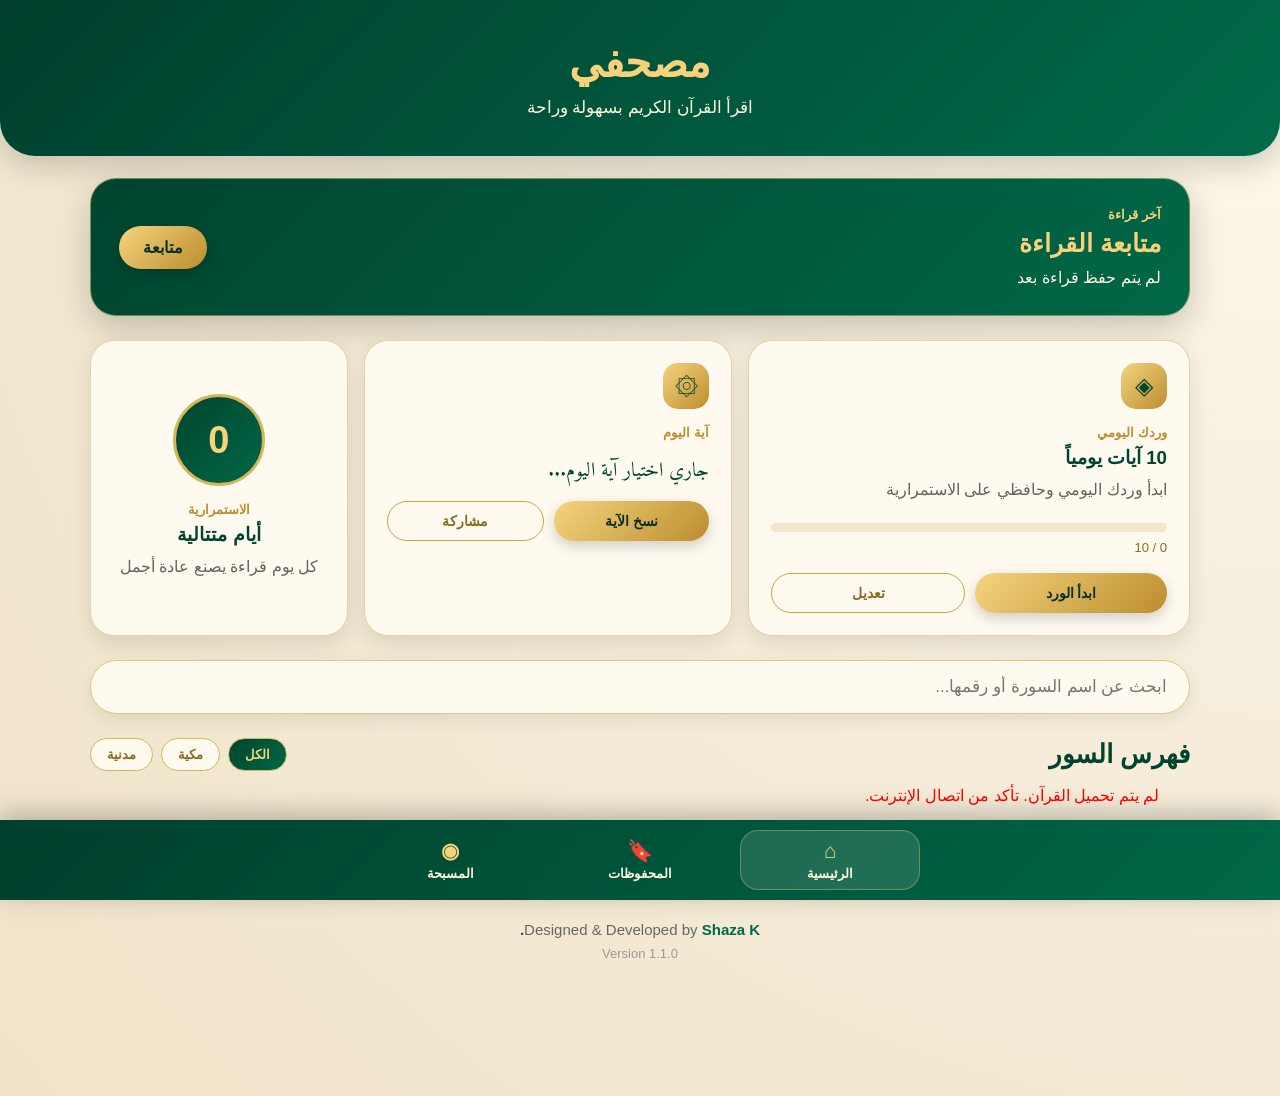
==== commit be98a07e: "Update index.html" ====
--- a/index.html
+++ b/index.html
@@ -51,7 +51,7 @@
           </div>
 
           <div class="card-actions">
-            <button onclick="startDailyWird()">ابدئي الورد</button>
+            <button onclick="startDailyWird()">ابدأ الورد</button>
             <button class="ghost-btn" onclick="openDailyGoalModal()">
               تعديل
             </button>
--- a/style.css
+++ b/style.css
@@ -998,3 +998,160 @@
   }
 
 }
+/* Quran Audio Player */
+
+.audio-player{
+  background:linear-gradient(135deg,#00442f,#006847);
+  border:1px solid rgba(247,210,122,.55);
+  border-radius:24px;
+  padding:20px;
+  margin-bottom:22px;
+  box-shadow:0 10px 28px rgba(0,0,0,.18);
+  color:#fff7df;
+}
+
+.audio-player-head{
+  display:flex;
+  align-items:center;
+  justify-content:space-between;
+  gap:16px;
+  margin-bottom:18px;
+}
+
+.audio-label{
+  display:block;
+  color:#f7d27a;
+  font-size:13px;
+  font-weight:bold;
+  margin-bottom:5px;
+}
+
+#audioStatus{
+  color:#fff7df;
+  font-size:16px;
+}
+
+#reciterSelect{
+  min-width:210px;
+  padding:11px 15px;
+  border-radius:50px;
+  border:1px solid rgba(247,210,122,.55);
+  background:rgba(255,255,255,.12);
+  color:#fff7df;
+  font-family:Arial,Tahoma,sans-serif;
+  font-size:14px;
+  outline:none;
+}
+
+#reciterSelect option{
+  background:#00442f;
+  color:#fff7df;
+}
+
+.audio-controls{
+  display:grid;
+  grid-template-columns:repeat(4,1fr);
+  gap:8px;
+}
+
+.audio-controls button{
+  background:rgba(255,255,255,.1);
+  border:1px solid rgba(247,210,122,.4);
+  color:#f7d27a;
+  box-shadow:none;
+  border-radius:16px;
+  padding:10px 5px;
+  font-size:19px;
+}
+
+.audio-controls button:hover{
+  transform:none;
+  background:rgba(255,255,255,.18);
+}
+
+.audio-controls button span{
+  display:block;
+  color:#fff7df;
+  font-size:10px;
+  margin-top:4px;
+  font-weight:normal;
+}
+
+.audio-controls .audio-main-button{
+  background:linear-gradient(135deg,#f4d47e,#bd8d2f);
+  color:#003f2d;
+  border-color:#f7d27a;
+}
+
+.audio-controls .audio-main-button span{
+  color:#003f2d;
+  font-weight:bold;
+}
+
+.audio-progress{
+  margin-top:17px;
+}
+
+.audio-progress-track{
+  width:100%;
+  height:7px;
+  overflow:hidden;
+  background:rgba(255,255,255,.15);
+  border-radius:50px;
+}
+
+#audioProgressBar{
+  width:0%;
+  height:100%;
+  background:linear-gradient(90deg,#bd8d2f,#f7d27a);
+  border-radius:50px;
+  transition:width .2s linear;
+}
+
+#audioAyahInfo{
+  display:block;
+  margin-top:8px;
+  font-size:12px;
+  color:#f7d27a;
+}
+
+.ayah.audio-active{
+  background:rgba(244,212,126,.32);
+  box-shadow:0 0 0 4px rgba(244,212,126,.12);
+  border-radius:8px;
+}
+
+.dark .ayah.audio-active{
+  background:rgba(247,210,122,.2);
+}
+
+@media(max-width:700px){
+
+  .audio-player{
+    padding:16px;
+  }
+
+  .audio-player-head{
+    flex-direction:column;
+    align-items:stretch;
+  }
+
+  #reciterSelect{
+    min-width:0;
+    width:100%;
+  }
+
+  .audio-controls{
+    gap:6px;
+  }
+
+  .audio-controls button{
+    font-size:17px;
+    padding:9px 3px;
+  }
+
+  .audio-controls button span{
+    font-size:9px;
+  }
+
+}
